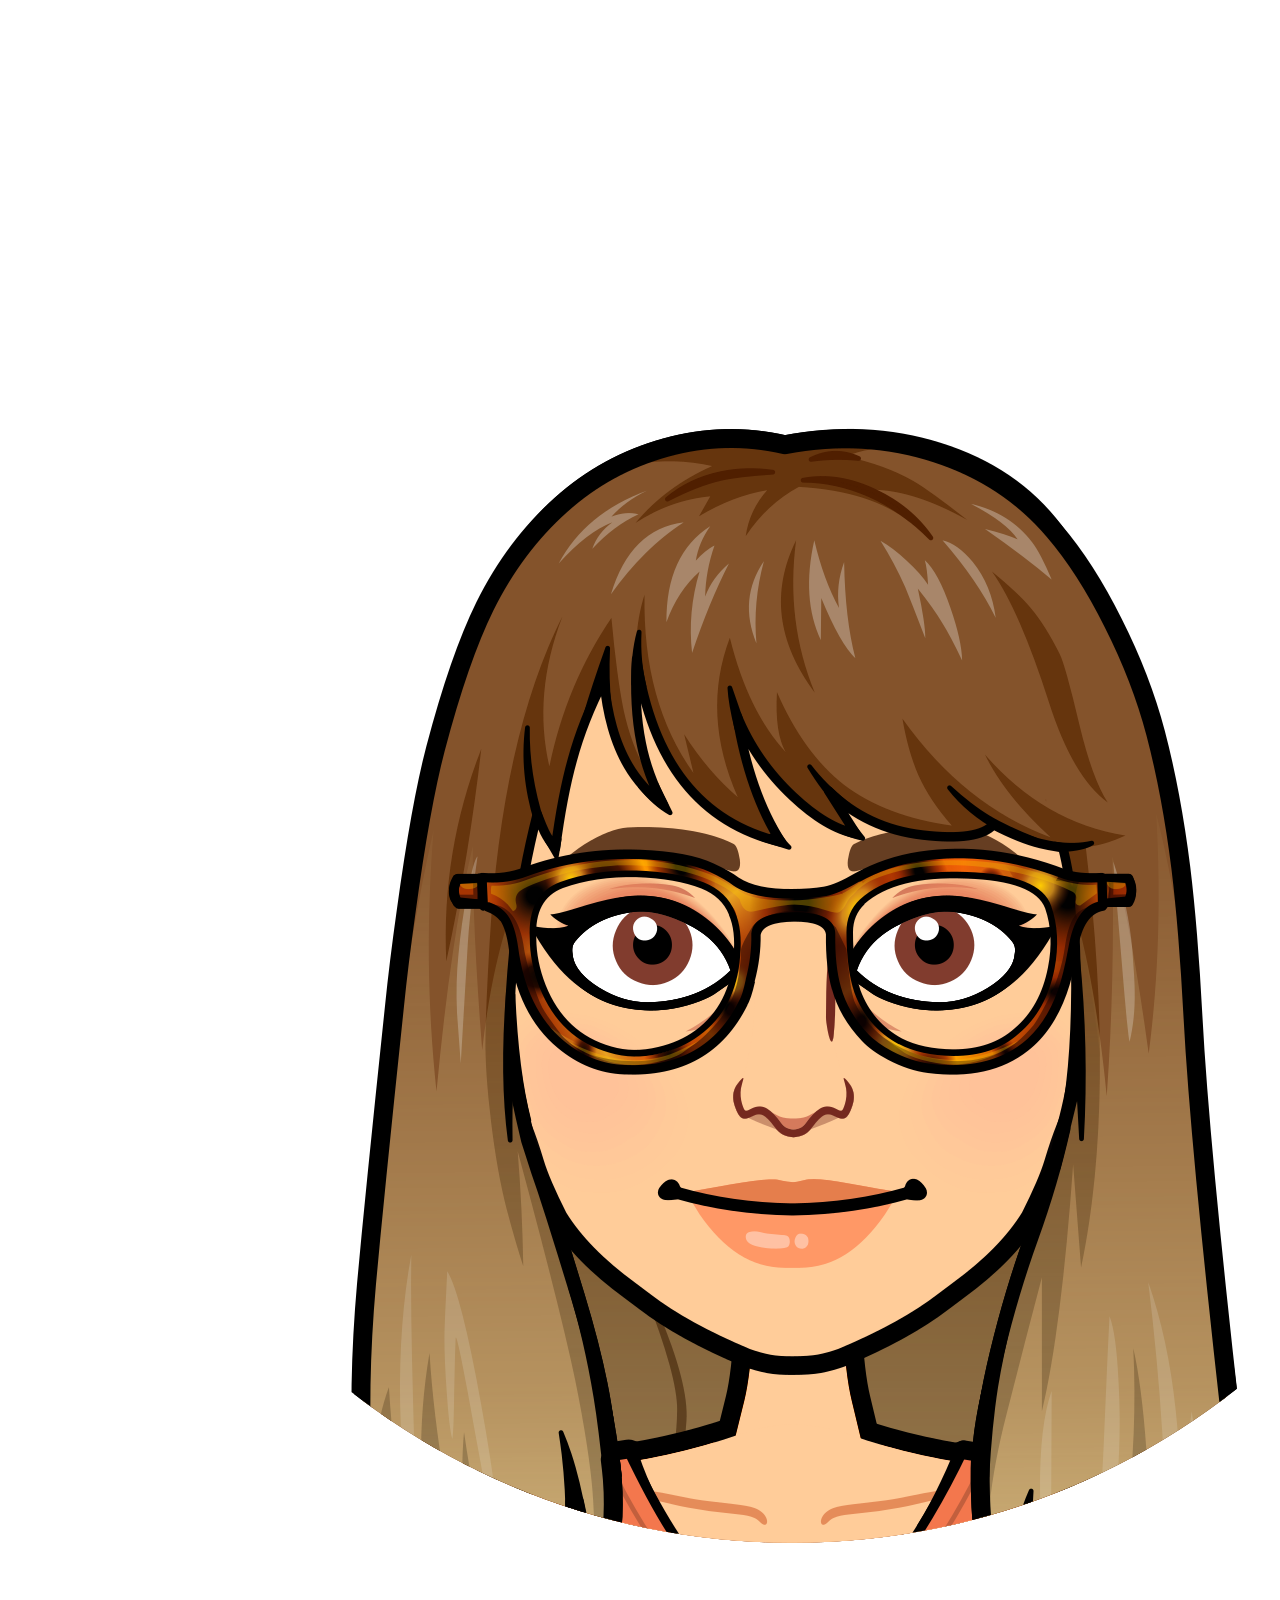
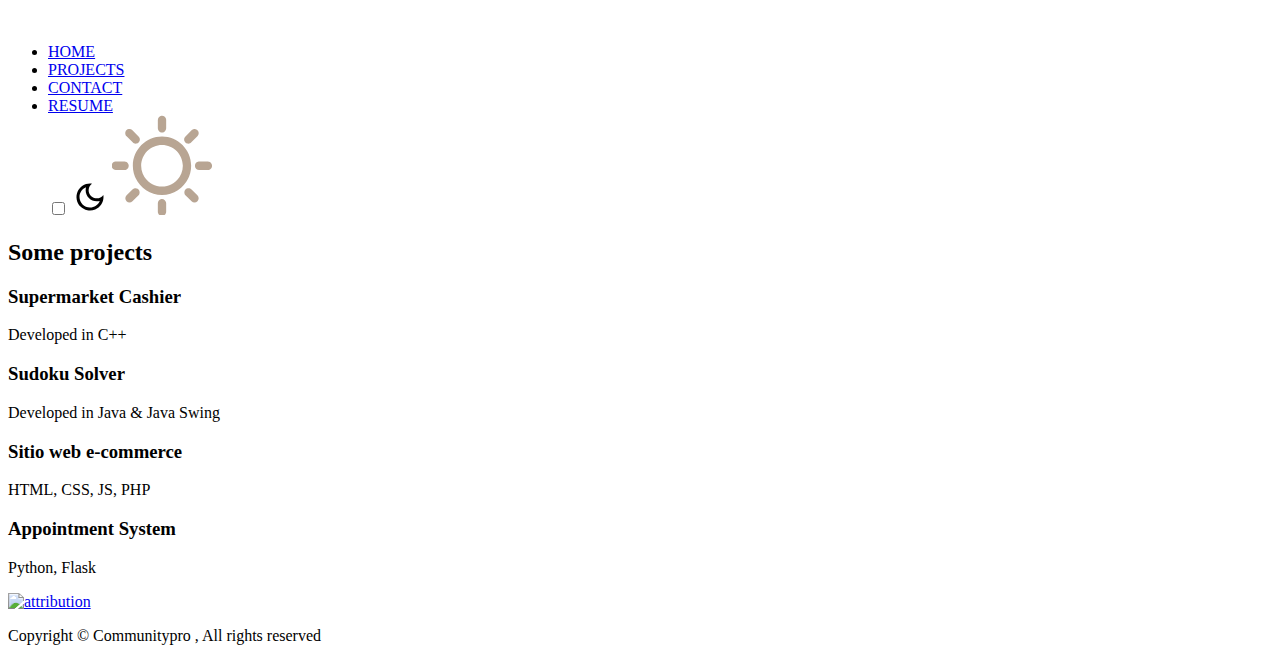
==== projects.html @ c94764d1 "Add files via upload" ====
<!DOCTYPE html>
<html lang="en">
  <head>
    <meta charset="UTF-8" />
    <meta http-equiv="X-UA-Compatible" content="IE=edge" />
    <meta name="viewport" content="width=device-width, initial-scale=1.0" />
    <!-- Primary Meta Tags -->
    <title>Brenda Yañez | Portfolio </title>
    <meta name="title" content="Portfolio Template - Open source" />
    <meta
      name="description"
      content="Build or customize your portfolio website using this super easy template. Free to use if you are a member of the community or a contributor to this project"
    />

    <!-- Open Graph / Facebook -->
    <meta property="og:type" content="website" />
    <meta property="og:url" content="https://github.com/CommunityPro/portfolio-html"/>
    <meta property="og:title" content="Portfolio Template - Open source" />
    <meta property="og:description" content="Build or customize your portfolio website using this super easy template. Free to use if you are a member of the community or a contributor to this project"/>
    <meta property="og:image" content="https://user-images.githubusercontent.com/62628408/150613011-b78a7f5a-0af1-4312-aab0-0022e7258693.png"/>
    <!-- Twitter -->
    <meta property="twitter:card" content="summary_large_image" />
    <meta property="twitter:url" content="https://github.com/CommunityPro/portfolio-html"/>
    <meta property="twitter:title" content="Portfolio Template - Open source" />
    <meta property="twitter:description" content="Build or customize your portfolio website using this super easy template. Free to use if you are a member of the community or a contributor to this project"/>
    <meta property="twitter:image" content="https://user-images.githubusercontent.com/62628408/150613011-b78a7f5a-0af1-4312-aab0-0022e7258693.png"/>

    <!-- Link -->
    <link rel="apple-touch-icon" sizes="180x180" href="assets/favicon/apple-touch-icon.png"/>
    <link rel="icon" type="image/png" sizes="16x16" href="/assets/favicon/favicon-16x16.png"/>
    <link rel="icon" type="image/png" sizes="32x32" href="assets/favicon/favicon-32x32.png"/>
    <link rel="icon" type="i mage/png" sizes="192x192" href="assets/favicon/android-chrome-192x192.png"/>
    <link rel="icon" type="image/png" sizes="512x512" href="assets/favicon/android-chrome-512x512.png"/>
    <link rel="icon" type="image/x-icon" href="assets/favicon/favicon.ico" />
    <link rel="manifest" href="assets/favicon/site.webmanifest" />
    <link rel="stylesheet" href="https://use.fontawesome.com/releases/v5.15.4/css/all.css" integrity="sha384-DyZ88mC6Up2uqS4h/KRgHuoeGwBcD4Ng9SiP4dIRy0EXTlnuz47vAwmeGwVChigm" crossorigin="anonymous"/>
    <link rel="stylesheet" href="CSS/styles.css" />
    <link rel="stylesheet" href="CSS/utilities.css" />
  </head>
  <body>
    <header id="hero">
      <!-- Navbar -->
      <nav class="navbar">
        <div class="container">
          <!-- Logo -->
          <h1 id="logo">
            <a href="https://github.com/brendayw"
              ><img src="assets/sticker.png" alt="Your Logo"
            /></a>
          </h1>
          <!-- Navbar links -->
          <ul class="nav-menu">
            <li><a class="nav-link" href="/">HOME</a></li>
            <li><a class="nav-link" href="/projects.html">PROJECTS</a></li>
            <li><a class="nav-link" href="/contact.html">CONTACT</a></li>
            <li>
              <a class="nav-link btn btn-primary" href="https://github.com/brendayw">
                RESUME
                <i class="fas fa-arrow-right"></i>
              </a>
            </li>

            <!-- Toggle switch -->
            <div class="theme-switch">
              <input type="checkbox" id="switch" />
              <label class="toggle-icons" for="switch">
                <img class="moon" src="/assets/moon.svg" />
                <img class="sun" src="/assets/sun.svg" />
              </label>
            </div>
            <!-- Hamburger menu -->
          </ul>
          <div class="hamburger">
            <span class="bar"></span>
            <span class="bar"></span>
            <span class="bar"></span>
          </div>
        </div>
      </nav>
    </header>
    <!-- Projects -->
    <section id="projects" class="project-container container">
      <div class="content-text">
        <h2 class="title-project">Some projects</h2>
      </div>
  
      <article class="project">
        <!-- Project 1 -->
        <div href="" class="card">
          <div class="project-info">
            <div class="project-bio">
              <h3 class="project-subtitle">Supermarket Cashier</h3>
              <p>Developed in C++</p>
            </div>
  
            <div class="project-link">
              <a href="https://github.com/brendayw/Cajero-de-Supermercado" target="_blank"><i class="fab fa-github"></i></a>
              <a href="#" target="_blank"><i class="fas fa-globe"></i></a>
            </div>
          </div>
        </div>
  
        <!-- Project 2 -->
        <div href="" class="card">
          <div class="project-info">
            <div class="project-bio">
              <h3 class="project-subtitle">Sudoku Solver</h3>
              <p>Developed in Java & Java Swing</p>
            </div>
  
            <div class="project-link">
              <a href="https://github.com/brendayw/Sudoku-Solver/tree/main/Sudoku%20Solver" target="_blank"><i class="fab fa-github"></i></a>
              <a href="#" target="_blank"><i class="fas fa-globe"></i></a>
            </div>
          </div>
        </div>
  
        <!-- Porject 3 -->
        <div href="" class="card">
          <div class="project-info">
            <div class="project-bio">
              <h3 class="project-subtitle">Sitio web e-commerce</h3>
              <p>HTML, CSS, JS, PHP</p>
            </div>
  
            <div class="project-link">
              <a href="#" target="_blank"><i class="fab fa-github"></i></a>
              <a href="#" target="_blank"><i class="fas fa-globe"></i></a>
            </div>
          </div>
        </div>
  
        <!-- Project 4 -->
        <div href="" class="card">
          <div class="project-info">
            <div class="project-bio">
              <h3 class="project-subtitle">Appointment System</h3>
              <p>Python, Flask</p>
            </div>
  
            <div class="project-link">
              <a href="https://github.com/brendayw/TurneroMedico" target="_blank"><i class="fab fa-github"></i></a>
              <a href="#" target="_blank"><i class="fas fa-globe"></i></a>
            </div>
          </div>
        </div>
      </article>
      <!-- <a href="#" class="btn btn-secondary" target="_blank">See More! <i class="fas fa-arrow-right"></i></a> -->
  </section>

  <footer id="footer">
      <div class="container">
        <!-- Attribution -->
        <div class="attribution">
          <a href="https://github.com/CommunityPro/portfolio-html" target="_blank" rel="noopener noreferrer">
            <img src="https://user-images.githubusercontent.com/62628408/157202263-9174da24-b19a-4017-9b7c-a1d26ae8f014.svg" alt="attribution" width="150px"/>
          </a>
          <p>Copyright &copy; Communitypro <span id="datee"></span>, All rights reserved</p>
        </div>
      </div>
    </footer>
  <script src="/JS/script.js"></script>
</body>
</html>
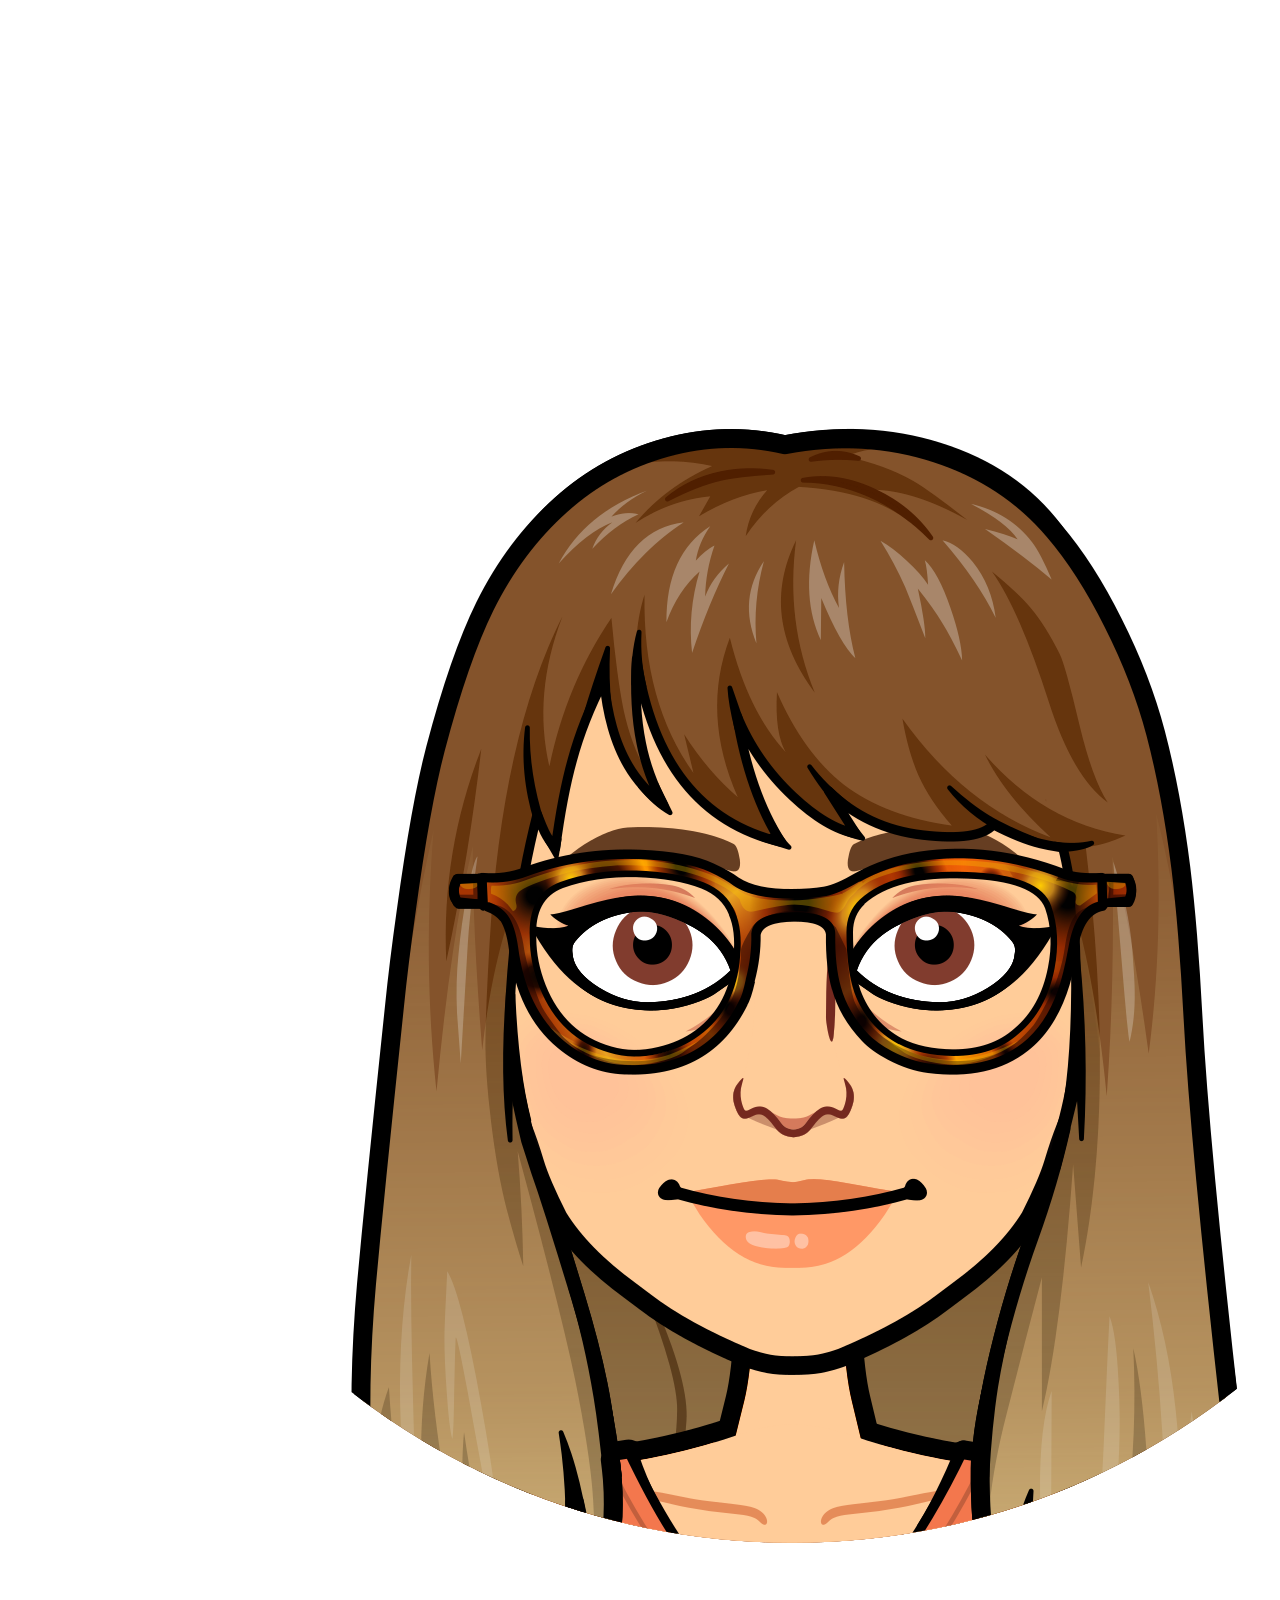
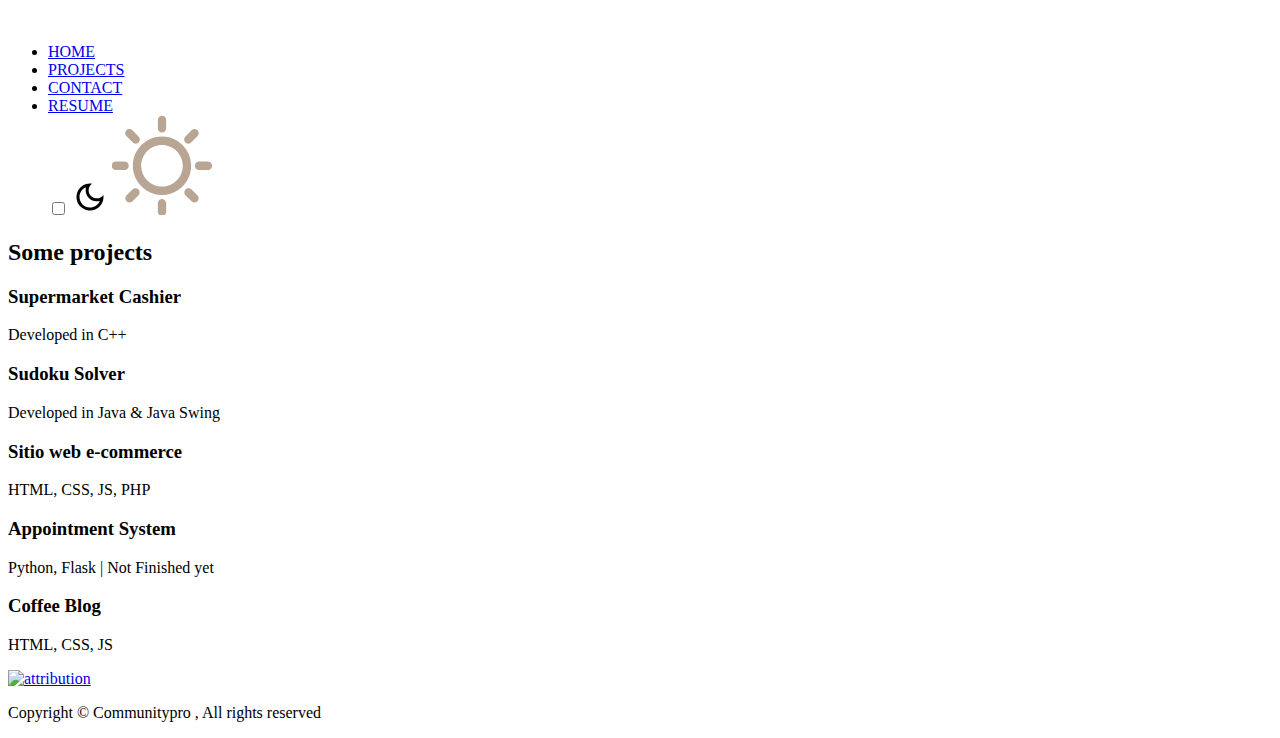
==== commit fa899eb6: "Add files via upload" ====
--- a/projects.html
+++ b/projects.html
@@ -109,7 +109,7 @@
             </div>
   
             <div class="project-link">
-              <a href="https://github.com/brendayw/Sudoku-Solver/tree/main/Sudoku%20Solver" target="_blank"><i class="fab fa-github"></i></a>
+              <a href="https://github.com/brendayw/SudokuSolver" target="_blank"><i class="fab fa-github"></i></a>
               <a href="#" target="_blank"><i class="fas fa-globe"></i></a>
             </div>
           </div>
@@ -124,8 +124,8 @@
             </div>
   
             <div class="project-link">
-              <a href="#" target="_blank"><i class="fab fa-github"></i></a>
-              <a href="#" target="_blank"><i class="fas fa-globe"></i></a>
+              <a href="https://github.com/brendayw/OnlineStore" target="_blank"><i class="fab fa-github"></i></a>
+              <a href="https://olympiainspired.netlify.app/" target="_blank"><i class="fas fa-globe"></i></a>
             </div>
           </div>
         </div>
@@ -135,15 +135,31 @@
           <div class="project-info">
             <div class="project-bio">
               <h3 class="project-subtitle">Appointment System</h3>
-              <p>Python, Flask</p>
+              <p>Python, Flask | Not Finished yet</p>
             </div>
   
             <div class="project-link">
               <a href="https://github.com/brendayw/TurneroMedico" target="_blank"><i class="fab fa-github"></i></a>
-              <a href="#" target="_blank"><i class="fas fa-globe"></i></a>
+              <a href="https://medicineondemand.netlify.app/" target="_blank"><i class="fas fa-globe"></i></a>
             </div>
           </div>
         </div>
+
+        <!-- Porject 5 -->
+        <div href="" class="card">
+          <div class="project-info">
+            <div class="project-bio">
+              <h3 class="project-subtitle">Coffee Blog</h3>
+              <p>HTML, CSS, JS</p>
+            </div>
+  
+            <div class="project-link">
+              <a href="https://github.com/brendayw/CoffeeBlog" target="_blank"><i class="fab fa-github"></i></a>
+              <a href="https://blogcitodecafe.netlify.app/contacto" target="_blank"><i class="fas fa-globe"></i></a>
+            </div>
+          </div>
+        </div>
+
       </article>
       <!-- <a href="#" class="btn btn-secondary" target="_blank">See More! <i class="fas fa-arrow-right"></i></a> -->
   </section>
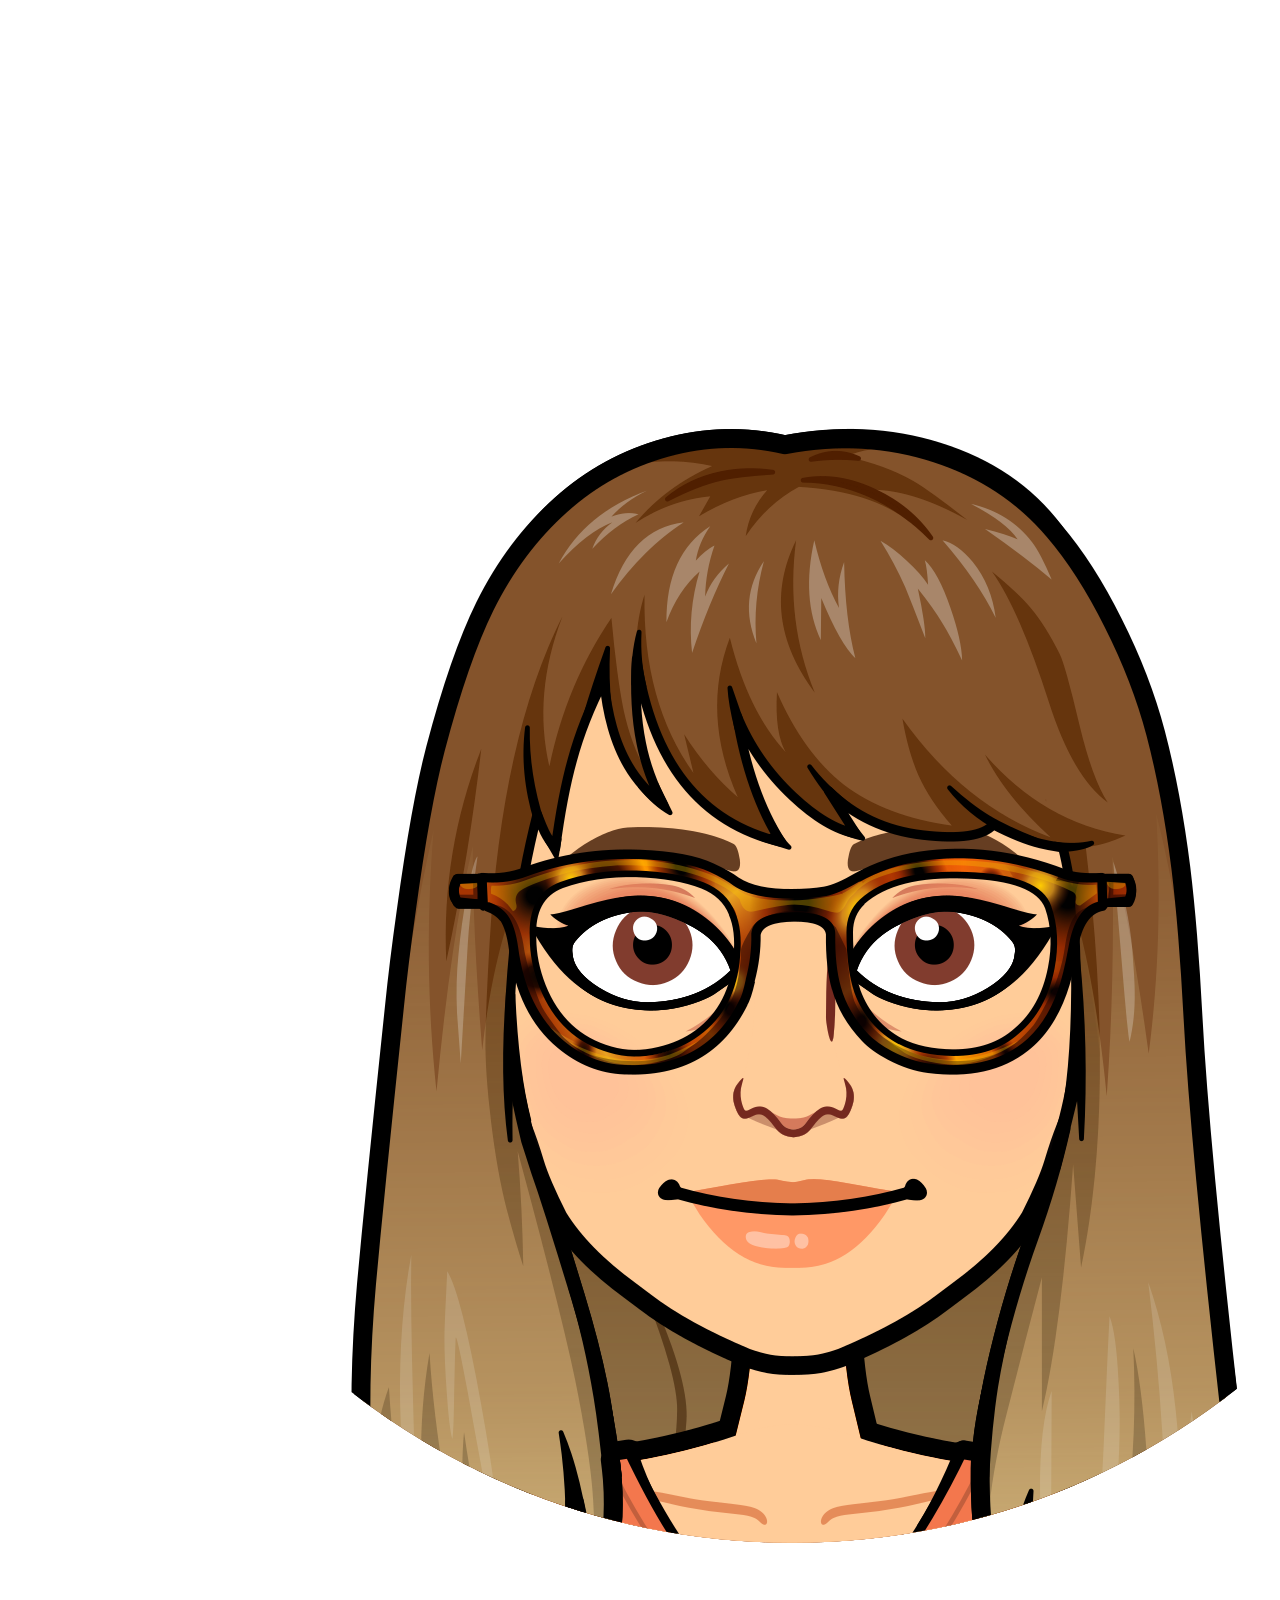
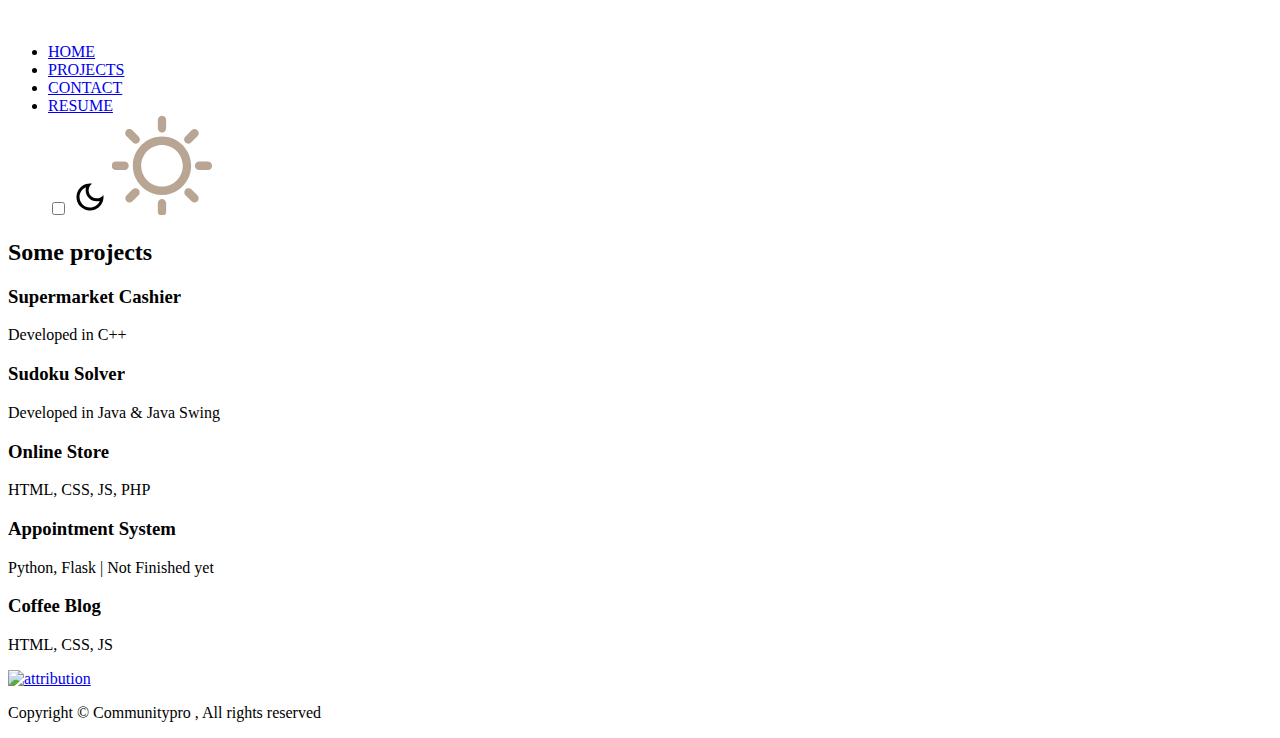
==== commit fead2268: "Update projects.html" ====
--- a/projects.html
+++ b/projects.html
@@ -119,7 +119,7 @@
         <div href="" class="card">
           <div class="project-info">
             <div class="project-bio">
-              <h3 class="project-subtitle">Sitio web e-commerce</h3>
+              <h3 class="project-subtitle">Online Store</h3>
               <p>HTML, CSS, JS, PHP</p>
             </div>
   
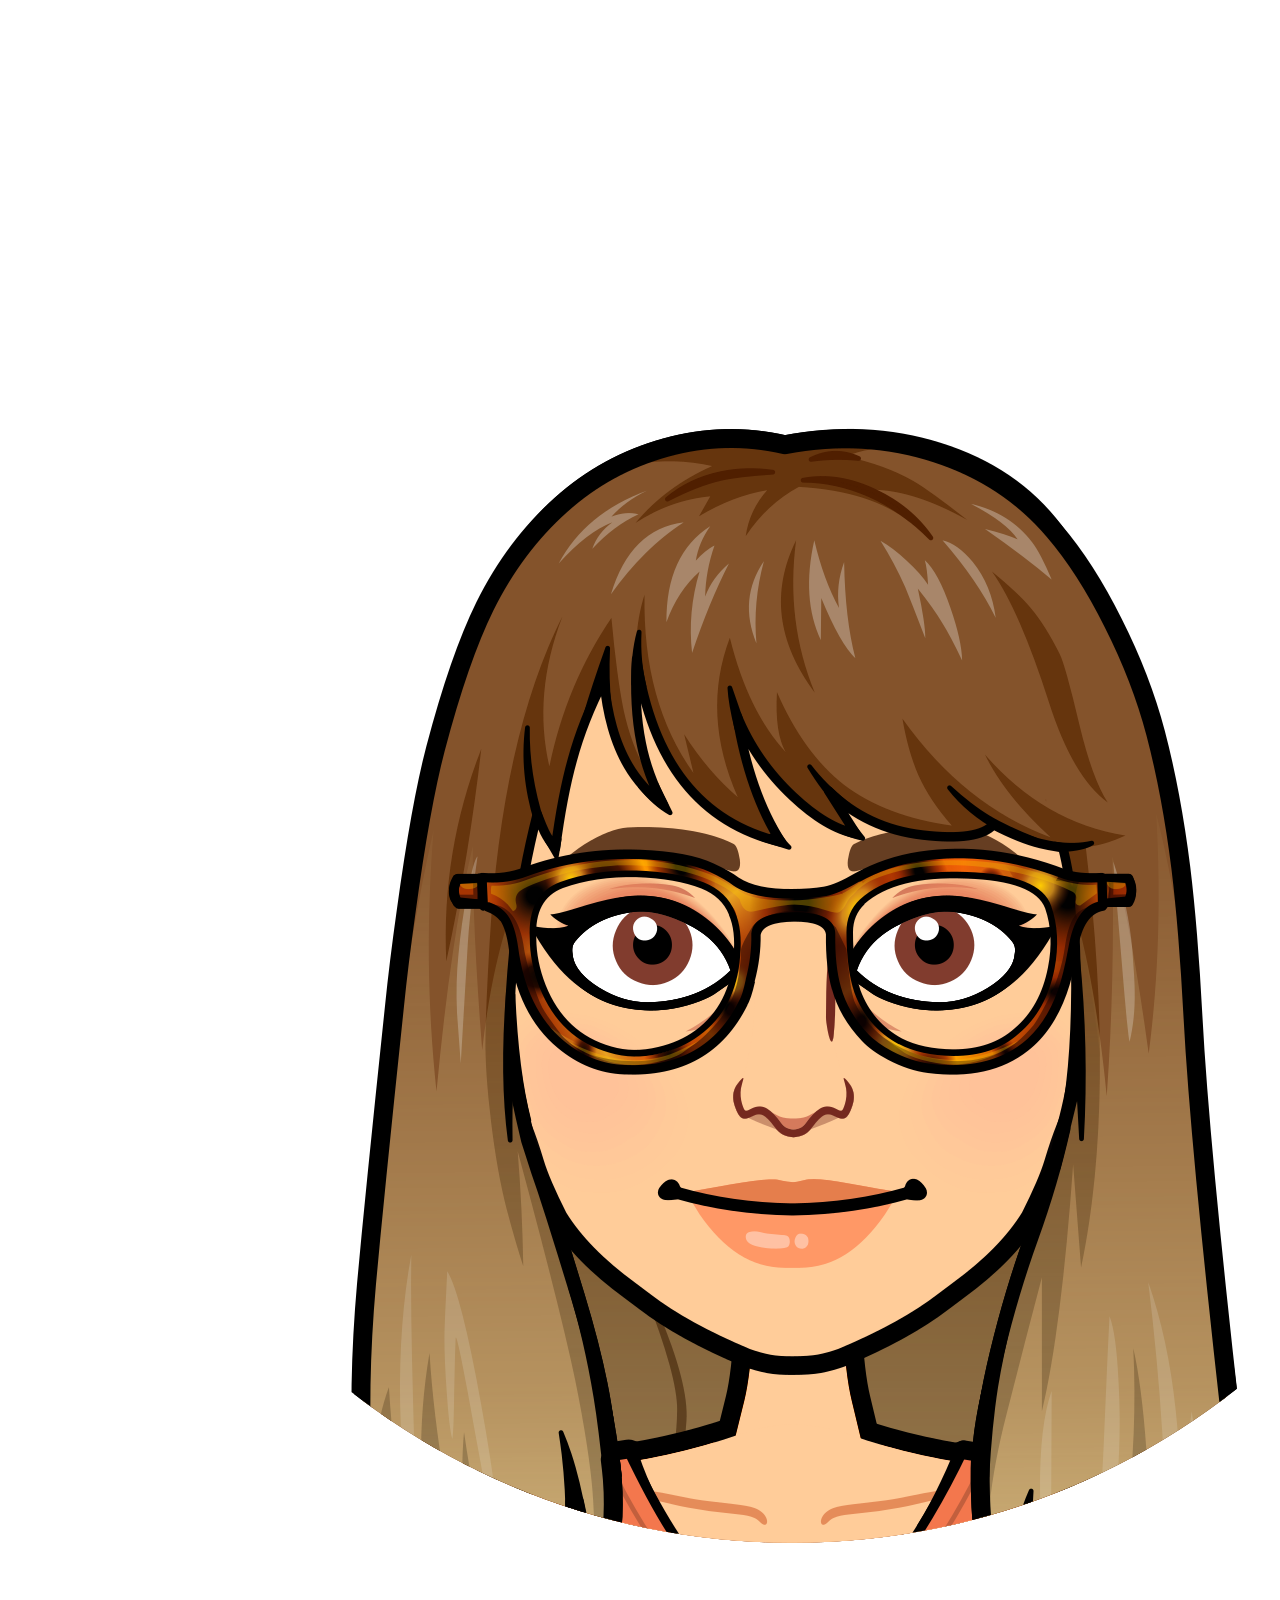
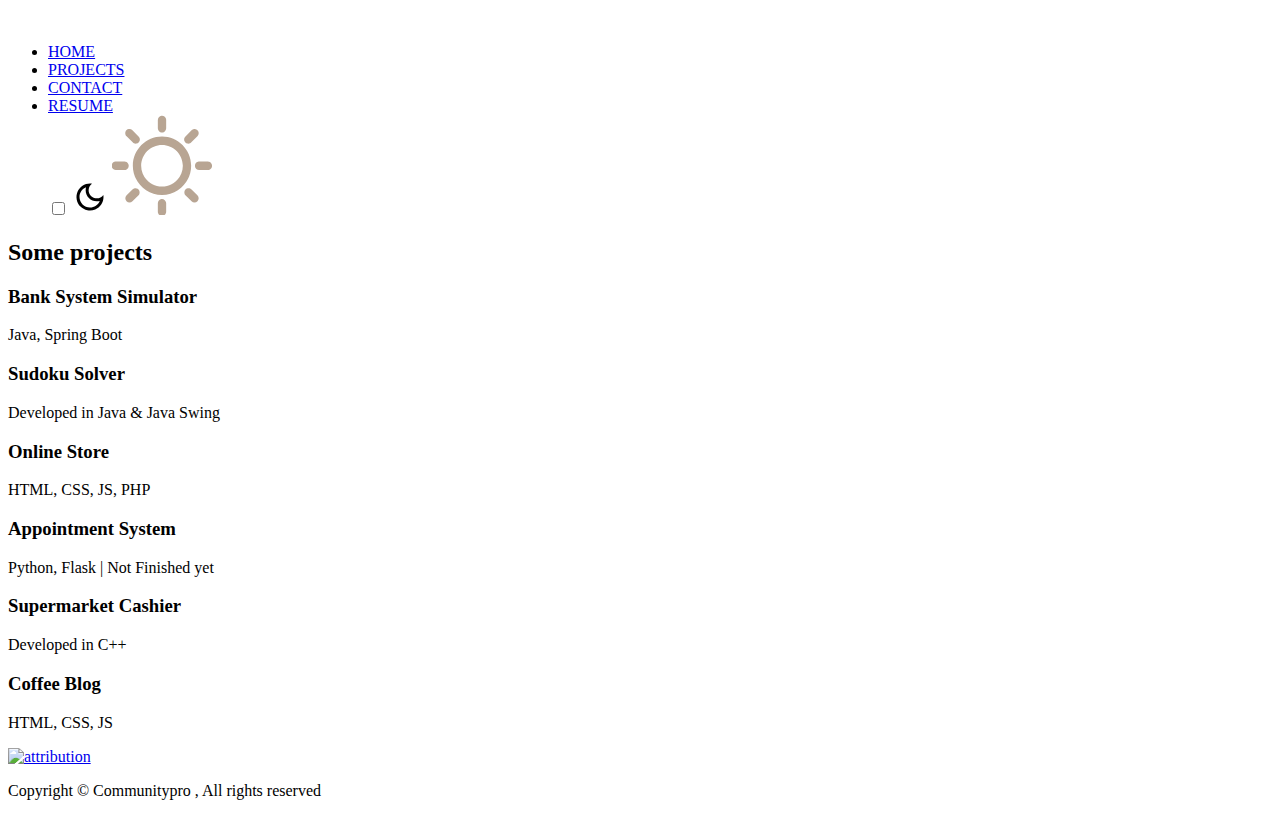
==== commit 79a8ca47: "agrego un proyecto" ====
--- a/projects.html
+++ b/projects.html
@@ -85,21 +85,22 @@
       </div>
   
       <article class="project">
-        <!-- Project 1 -->
+
+        <!-- Porject 1 -->
         <div href="" class="card">
           <div class="project-info">
             <div class="project-bio">
-              <h3 class="project-subtitle">Supermarket Cashier</h3>
-              <p>Developed in C++</p>
+              <h3 class="project-subtitle">Bank System Simulator</h3>
+              <p>Java, Spring Boot</p>
             </div>
   
             <div class="project-link">
-              <a href="https://github.com/brendayw/Cajero-de-Supermercado" target="_blank"><i class="fab fa-github"></i></a>
+              <a href="https://github.com/brendayw/Banco_LaboIV" target="_blank"><i class="fab fa-github"></i></a>
               <a href="#" target="_blank"><i class="fas fa-globe"></i></a>
             </div>
           </div>
         </div>
-  
+          
         <!-- Project 2 -->
         <div href="" class="card">
           <div class="project-info">
@@ -145,7 +146,22 @@
           </div>
         </div>
 
-        <!-- Porject 5 -->
+        <!-- Project 5 -->
+        <div href="" class="card">
+          <div class="project-info">
+            <div class="project-bio">
+              <h3 class="project-subtitle">Supermarket Cashier</h3>
+              <p>Developed in C++</p>
+            </div>
+  
+            <div class="project-link">
+              <a href="https://github.com/brendayw/Cajero-de-Supermercado" target="_blank"><i class="fab fa-github"></i></a>
+              <a href="#" target="_blank"><i class="fas fa-globe"></i></a>
+            </div>
+          </div>
+        </div>
+
+        <!-- Porject 6 -->
         <div href="" class="card">
           <div class="project-info">
             <div class="project-bio">
@@ -158,7 +174,7 @@
               <a href="https://blogcitodecafe.netlify.app/contacto" target="_blank"><i class="fas fa-globe"></i></a>
             </div>
           </div>
-        </div>
+        </div>      
 
       </article>
       <!-- <a href="#" class="btn btn-secondary" target="_blank">See More! <i class="fas fa-arrow-right"></i></a> -->
